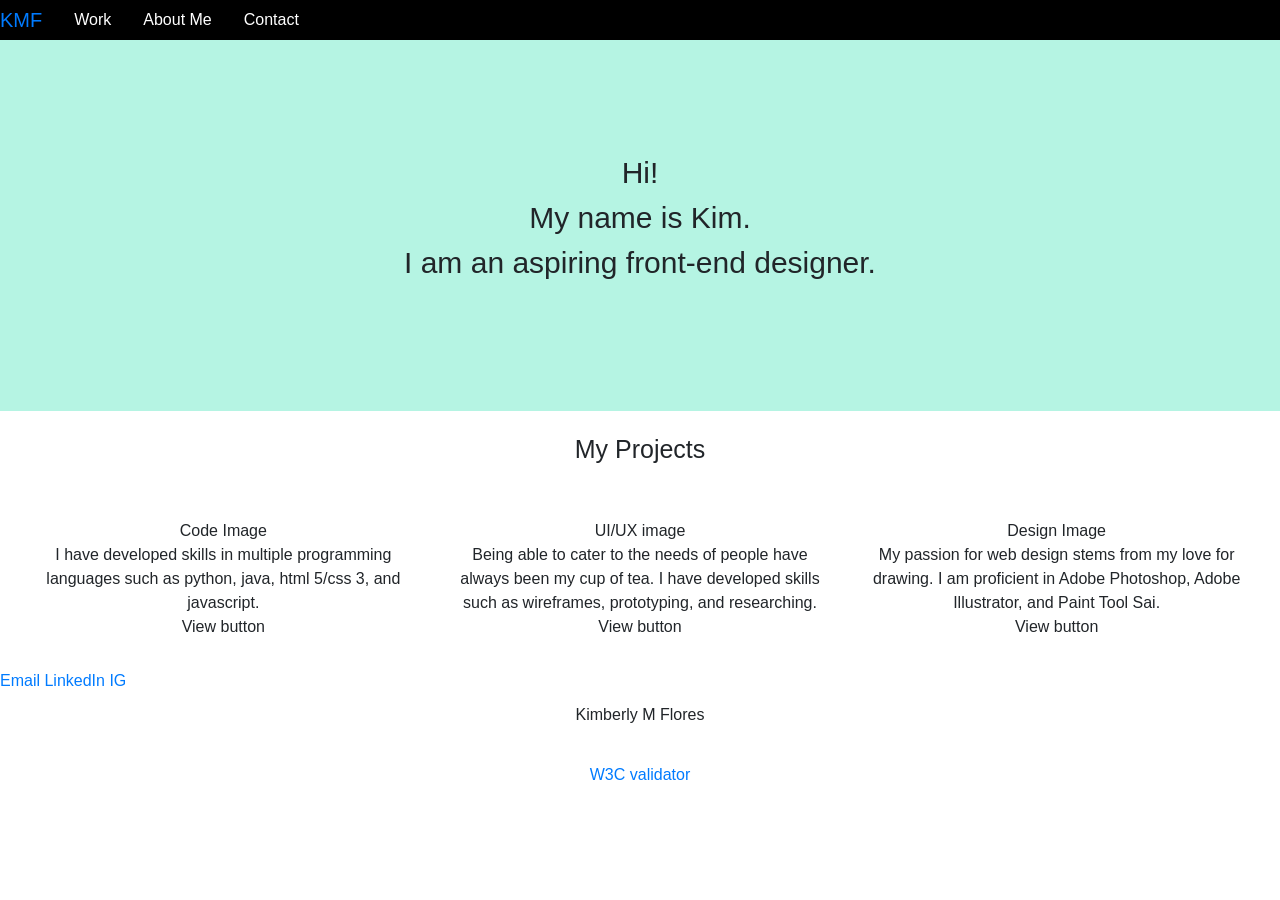
==== index.html @ 7723c7f4 "added an aboutme page" ====
<!DOCTYPE html>
<html lang="en">

<!--
WRITTEN BY: Kimberly Flores
EMAIL: kimbermf@uci.edu
-->

<head>
  <meta charset="utf-8">
  <meta name="author" content="Kimberly Flores">
  <meta name="description" content="A design portfolio">
  <link rel="stylesheet" type="text/css" href="css_code.css" />

   <!--BootStrap-->
   <meta name="viewport" content="width=device-width, initial-scale=1">
   <link rel="stylesheet" href="css/bootstrap.min.css">
   <link rel="stylesheet" href="css/override.css">
   <link rel="stylesheet" href="https://stackpath.bootstrapcdn.com/bootstrap/4.1.3/css/bootstrap.min.css" integrity="sha384-MCw98/SFnGE8fJT3GXwEOngsV7Zt27NXFoaoApmYm81iuXoPkFOJwJ8ERdknLPMO" crossorigin="anonymous">

   <!--End BootStrap-->

  <title>Kimberly's Portfolio</title>
</head>

<body>
  <nav class="nav">
    <a class="navbar-brand" href="index.html">KMF</a>
    <ul class="nav justify-content-end">
      <li class="nav-item">
        <a class="nav-link active" href="#">Work</a>
      </li>
      <li class="nav-item">
        <a class="nav-link" href="aboutme.html">About Me</a>
      </li>
      <li class="nav-item">
        <a class="nav-link" href="#">Contact</a>
      </li>
    </ul>

  </nav>

    <!--Introduction-->
    <div class="row" id=Introduction>
      <div class="col-12">
        <p>Hi! <br>My name is Kim.<br>I am an aspiring front-end designer.</p>
      </div>
    </div>

    <!--Work-->
    <div class="row" id=WorkSection>
      <div class="col-12">My Projects</div>
    </div>

    <!--images-->
    <div class="info">
    <div class="row">
      <div class="col-4">Code Image</div>
      <div class="col-4">UI/UX image</div>
      <div class="col-4">Design Image</div>
    </div>

    <!--Descriptions-->
    <div class="row">
      <div class="col-4">
        I have developed skills in multiple
        programming languages such as python, java, html 5/css 3,
        and javascript. </div>
      <div class="col-4">
        Being able to cater to the needs of people have always
        been my cup of tea. I have developed skills such as
        wireframes, prototyping, and researching. </div>
      <div class="col-4">
        My passion for web design stems from my
        love for drawing. I am proficient in Adobe Photoshop,
        Adobe Illustrator, and Paint Tool Sai.</div>
    </div>

    <!--Links/buttons-->
    <div class="row">
      <div class="col-4">View button</div>
      <div class="col-4">View button</div>
      <div class="col-4">View button</div>
    </div>

    </div>

    <!--footer-->
    <div class="row" id=footer>

        <div class="col-12">
          <a href="#">Email</a>
          <a href="#">LinkedIn</a>
          <a href="#">IG</a>
          <p>Kimberly M Flores</p>
        </div>

    </div>


  </div>

  <p>
    <a href="http://validator.w3.org/check?uri=referer">
       W3C validator
    </a>
  </p>
</body>
</html>
---- css_code.css ----
#Navigation{
  font-size:25px;
  color:white;
  background-color: #585b5a;
}

.nav{
  background-color: black;
}

.nav-link{
  color:white;
}

#Introduction{
  text-align: center;
  padding: 100px;
  font-size: 30px;
  background-color:#b5f4e3;
}

#WorkSection{
  text-align: center;
  padding: 20px;
  font-size: 25px;
}

footer{
  text-align: center;
  padding: 30px;
  background-color:#585b5a;
  color:white;
}

.info{
  text-align: center;
  padding: 30px;
}

img{
  text-align: center;
  padding: 30px;
  max-width:100%;
  height:auto;
}

html{
  height:100%;
}

body{
  min-height: 100%;
}

p{
  text-align: center;
  padding: 10px;
}

button{
  padding: 20px;
}

#aboutme{
  padding: 40px;
}

#btn{
  margin:15px;
}
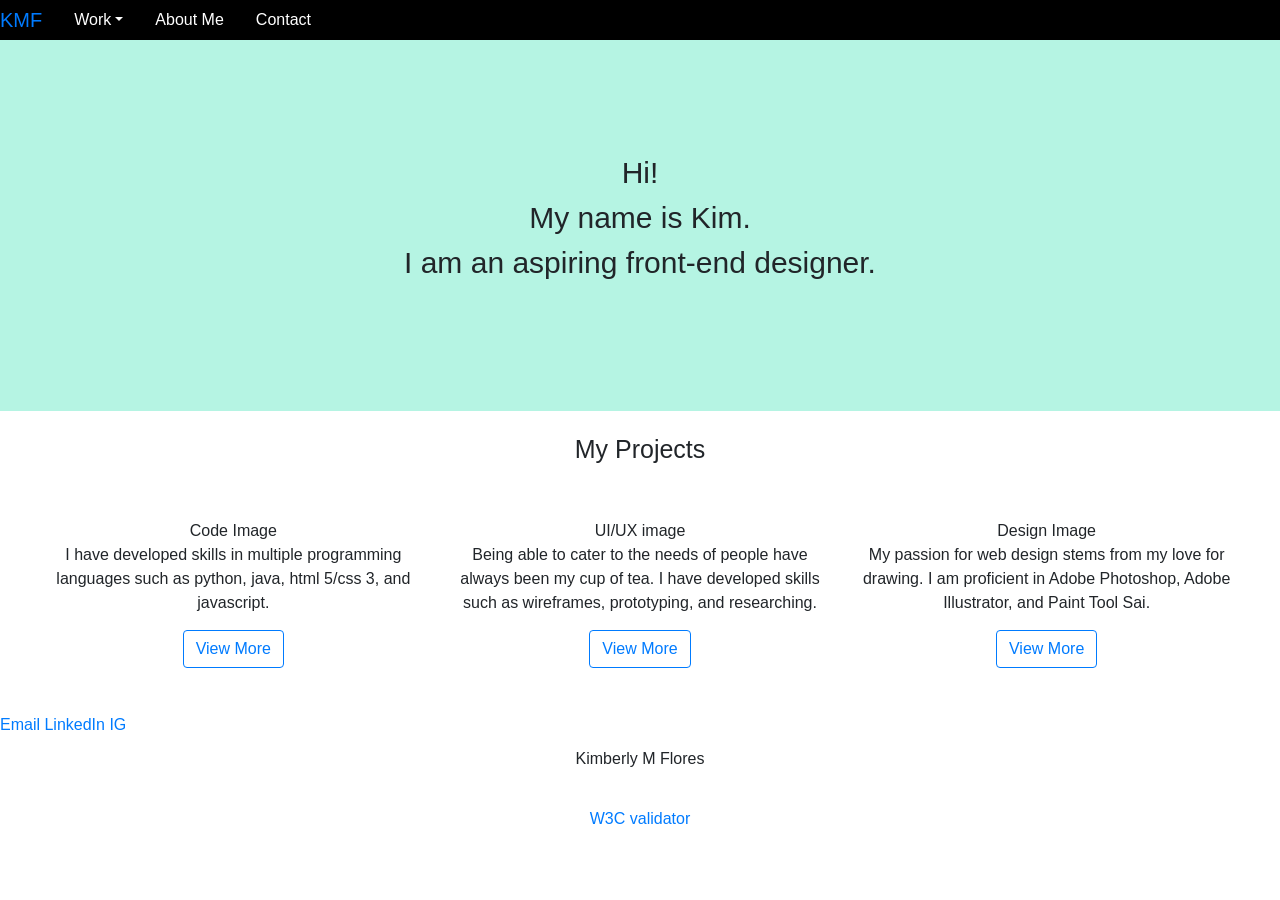
==== commit 18b11985: "added dropdown menu to nav" ====
--- a/index.html
+++ b/index.html
@@ -14,9 +14,11 @@
 
    <!--BootStrap-->
    <meta name="viewport" content="width=device-width, initial-scale=1">
-   <link rel="stylesheet" href="css/bootstrap.min.css">
-   <link rel="stylesheet" href="css/override.css">
    <link rel="stylesheet" href="https://stackpath.bootstrapcdn.com/bootstrap/4.1.3/css/bootstrap.min.css" integrity="sha384-MCw98/SFnGE8fJT3GXwEOngsV7Zt27NXFoaoApmYm81iuXoPkFOJwJ8ERdknLPMO" crossorigin="anonymous">
+
+   <script src="https://code.jquery.com/jquery-3.3.1.slim.min.js" integrity="sha384-q8i/X+965DzO0rT7abK41JStQIAqVgRVzpbzo5smXKp4YfRvH+8abtTE1Pi6jizo" crossorigin="anonymous"></script>
+   <script src="https://cdnjs.cloudflare.com/ajax/libs/popper.js/1.14.3/umd/popper.min.js" integrity="sha384-ZMP7rVo3mIykV+2+9J3UJ46jBk0WLaUAdn689aCwoqbBJiSnjAK/l8WvCWPIPm49" crossorigin="anonymous"></script>
+   <script src="https://stackpath.bootstrapcdn.com/bootstrap/4.1.3/js/bootstrap.min.js" integrity="sha384-ChfqqxuZUCnJSK3+MXmPNIyE6ZbWh2IMqE241rYiqJxyMiZ6OW/JmZQ5stwEULTy" crossorigin="anonymous"></script>
 
    <!--End BootStrap-->
 
@@ -24,11 +26,18 @@
 </head>
 
 <body>
+
+  <!--navigation bar-->
   <nav class="nav">
     <a class="navbar-brand" href="index.html">KMF</a>
     <ul class="nav justify-content-end">
-      <li class="nav-item">
-        <a class="nav-link active" href="#">Work</a>
+      <li class="nav-item dropdown">
+        <a class="nav-link dropdown-toggle" data-toggle="dropdown" href="#" role="button" aria-hasppopup="true" aria-expanded="false">Work</a>
+        <div class="dropdown-menu">
+          <a class="dropdown-item" href="#">Code</a>
+          <a class="dropdown-item" href="#">UI/UX</a>
+          <a class="dropdown-item" href="#">Design</a>
+        </div>
       </li>
       <li class="nav-item">
         <a class="nav-link" href="aboutme.html">About Me</a>
@@ -41,11 +50,13 @@
   </nav>
 
     <!--Introduction-->
-    <div class="row" id=Introduction>
-      <div class="col-12">
-        <p>Hi! <br>My name is Kim.<br>I am an aspiring front-end designer.</p>
+    <div class="container-fluid">
+      <div class="row" id=Introduction>
+        <div class="col-12">
+          <p>Hi! <br>My name is Kim.<br>I am an aspiring front-end designer.</p>
+        </div>
       </div>
-    </div>
+
 
     <!--Work-->
     <div class="row" id=WorkSection>
@@ -78,13 +89,19 @@
 
     <!--Links/buttons-->
     <div class="row">
-      <div class="col-4">View button</div>
-      <div class="col-4">View button</div>
-      <div class="col-4">View button</div>
+      <div class="col-4">
+        <button type="button" class="btn btn-outline-primary" id=btn>
+          <a href="">View More</button></div>
+      <div class="col-4">
+        <button type="button" class="btn btn-outline-primary" id=btn>
+        <a href="">View More</button></div>
+      <div class="col-4">
+        <button type="button" class="btn btn-outline-primary" id=btn>
+        <a href="">View More</button></div>
     </div>
 
     </div>
-
+  </div>
     <!--footer-->
     <div class="row" id=footer>
 
--- a/css_code.css
+++ b/css_code.css
@@ -1,7 +1,5 @@
-#Navigation{
-  font-size:25px;
-  color:white;
-  background-color: #585b5a;
+html, body{
+  height:100%;
 }
 
 .nav{
@@ -27,10 +25,10 @@
 
 footer{
   text-align: center;
-  padding: 30px;
   background-color:#585b5a;
   color:white;
 }
+
 
 .info{
   text-align: center;
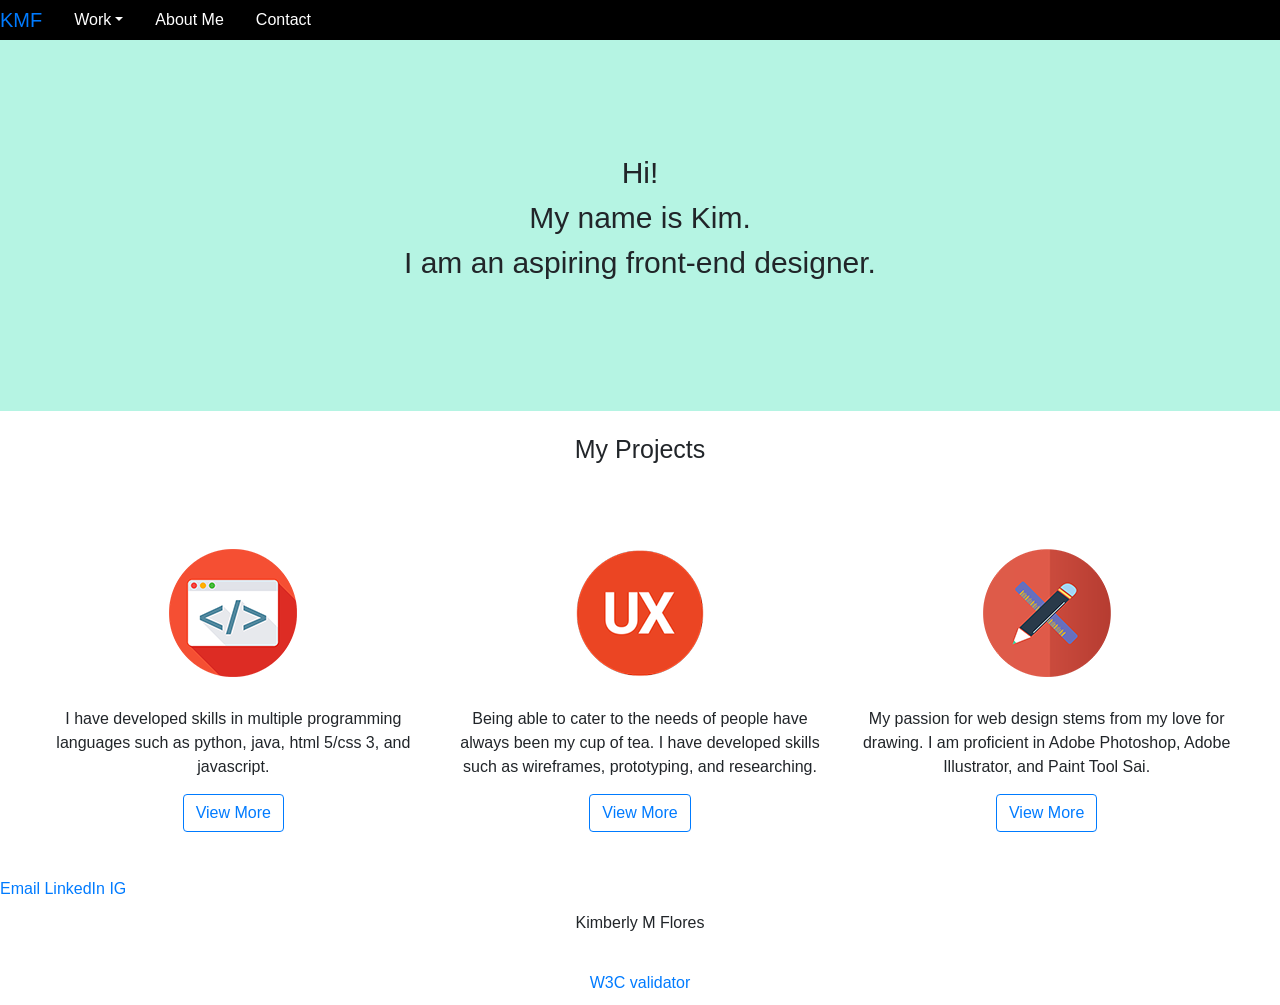
==== commit 7df2a88e: "added images to homepage" ====
--- a/index.html
+++ b/index.html
@@ -66,9 +66,9 @@
     <!--images-->
     <div class="info">
     <div class="row">
-      <div class="col-4">Code Image</div>
-      <div class="col-4">UI/UX image</div>
-      <div class="col-4">Design Image</div>
+      <div class="col-4"><img src="code.png"></div>
+      <div class="col-4"><img src="ux.png"></div>
+      <div class="col-4"><img src="design.png"></div>
     </div>
 
     <!--Descriptions-->
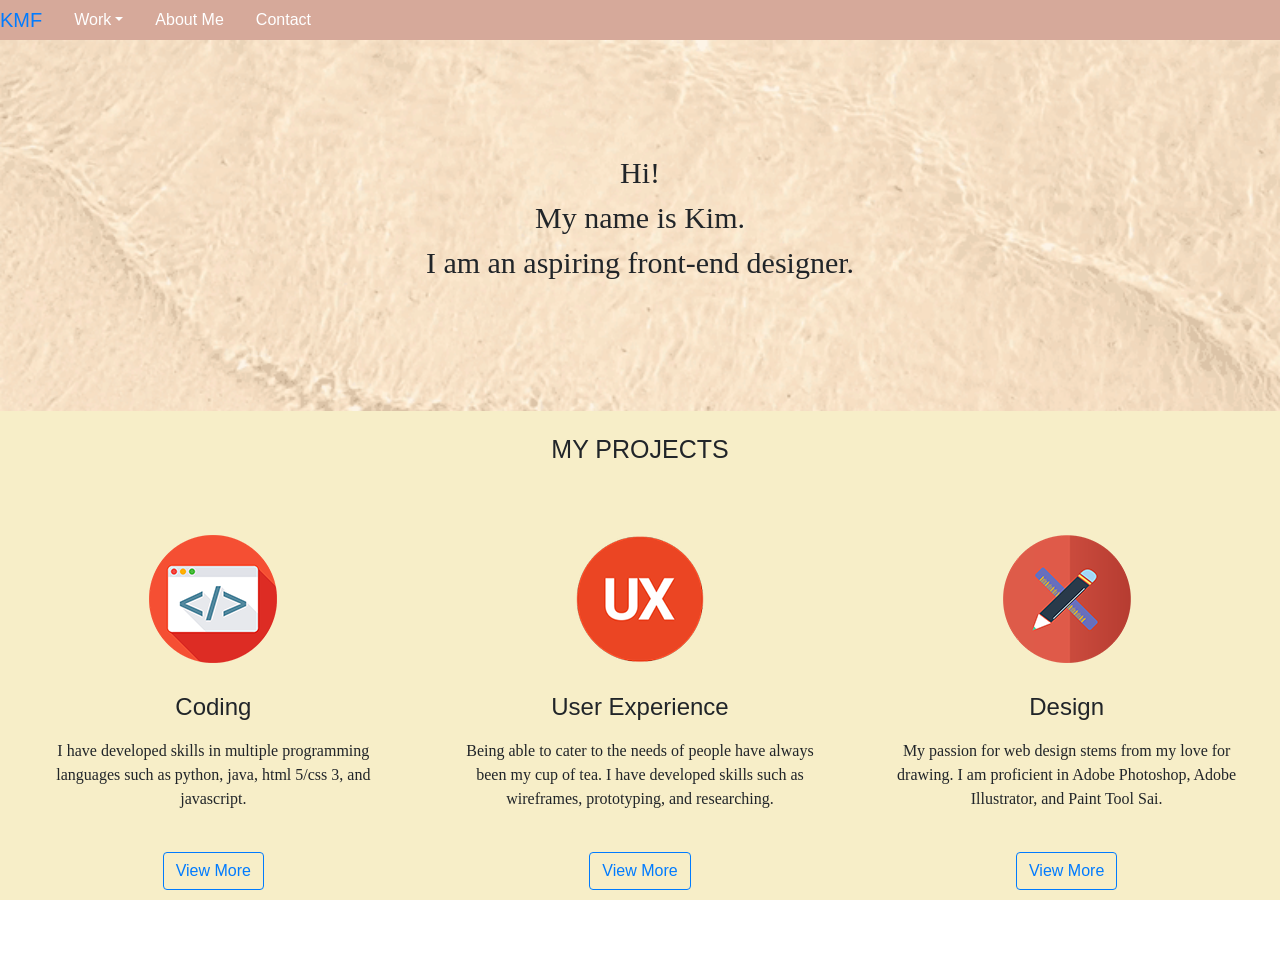
==== commit a54ec47a: "made several changes to css and added images" ====
--- a/index.html
+++ b/index.html
@@ -30,11 +30,11 @@
   <!--navigation bar-->
   <nav class="nav">
     <a class="navbar-brand" href="index.html">KMF</a>
-    <ul class="nav justify-content-end">
+    <ul class="nav">
       <li class="nav-item dropdown">
         <a class="nav-link dropdown-toggle" data-toggle="dropdown" href="#" role="button" aria-hasppopup="true" aria-expanded="false">Work</a>
         <div class="dropdown-menu">
-          <a class="dropdown-item" href="#">Code</a>
+          <a class="dropdown-item" href="code.html">Code</a>
           <a class="dropdown-item" href="#">UI/UX</a>
           <a class="dropdown-item" href="#">Design</a>
         </div>
@@ -59,8 +59,9 @@
 
 
     <!--Work-->
-    <div class="row" id=WorkSection>
-      <div class="col-12">My Projects</div>
+    <div class="work">
+    <div class="row">
+      <div class="col-12"><p id="WorkSection">MY PROJECTS</p></div>
     </div>
 
     <!--images-->
@@ -70,57 +71,48 @@
       <div class="col-4"><img src="ux.png"></div>
       <div class="col-4"><img src="design.png"></div>
     </div>
+  </div>
 
     <!--Descriptions-->
     <div class="row">
       <div class="col-4">
-        I have developed skills in multiple
+        <h4>Coding</h4>
+        <p>I have developed skills in multiple
         programming languages such as python, java, html 5/css 3,
-        and javascript. </div>
+        and javascript. </p></div>
       <div class="col-4">
-        Being able to cater to the needs of people have always
+        <h4>User Experience</h4>
+        <p>Being able to cater to the needs of people have always
         been my cup of tea. I have developed skills such as
-        wireframes, prototyping, and researching. </div>
+        wireframes, prototyping, and researching. </p></div>
       <div class="col-4">
-        My passion for web design stems from my
+        <h4>Design</h4>
+        <p>My passion for web design stems from my
         love for drawing. I am proficient in Adobe Photoshop,
-        Adobe Illustrator, and Paint Tool Sai.</div>
+        Adobe Illustrator, and Paint Tool Sai.</p></div>
     </div>
 
     <!--Links/buttons-->
-    <div class="row">
+    <div class="row" id="links">
       <div class="col-4">
-        <button type="button" class="btn btn-outline-primary" id=btn>
-          <a href="">View More</button></div>
+        <button type="button" class="btn btn-outline-primary">
+          <a href="code.html">View More</a></button></div>
       <div class="col-4">
-        <button type="button" class="btn btn-outline-primary" id=btn>
-        <a href="">View More</button></div>
+        <button type="button" class="btn btn-outline-primary">
+        <a href="uiux.html">View More</a></button></div>
       <div class="col-4">
-        <button type="button" class="btn btn-outline-primary" id=btn>
-        <a href="">View More</button></div>
+        <button type="button" class="btn btn-outline-primary">
+        <a href="design.html">View More</a></button></div>
     </div>
 
     </div>
   </div>
+
     <!--footer-->
-    <div class="row" id=footer>
-
-        <div class="col-12">
-          <a href="#">Email</a>
-          <a href="#">LinkedIn</a>
-          <a href="#">IG</a>
-          <p>Kimberly M Flores</p>
-        </div>
+    <footer>
+      <p>created by Kimberly M Flores</p>
+    </footer>
 
     </div>
-
-
-  </div>
-
-  <p>
-    <a href="http://validator.w3.org/check?uri=referer">
-       W3C validator
-    </a>
-  </p>
 </body>
 </html>
--- a/css_code.css
+++ b/css_code.css
@@ -1,38 +1,61 @@
-html, body{
-  height:100%;
+html,body
+{
+    width: 100%;
+    height: 100%;
+    margin: 0px;
+    padding: 0px;
+    overflow-x: hidden;
 }
 
+/*navigation*/
 .nav{
-  background-color: black;
+  background-color: #D6A99A;
 }
+
+
 
 .nav-link{
   color:white;
+  font-family: 'Montserrat', sans-serif;
 }
 
+
+
+/*homepage*/
 #Introduction{
   text-align: center;
   padding: 100px;
   font-size: 30px;
-  background-color:#b5f4e3;
+  background-image:url(sand.gif);
+  background-repeat: no-repeat;
+  background-size:cover;
+
 }
 
 #WorkSection{
   text-align: center;
   padding: 20px;
   font-size: 25px;
-}
-
-footer{
-  text-align: center;
-  background-color:#585b5a;
-  color:white;
+  font-family: 'Montserrat', sans-serif;
 }
 
 
+.row{
+  background-color: #f7eec8;
+}
+
+/*footer*/
+footer{
+  text-align: center;
+  background-color:#D6A99A;
+  margin-top: 10px;
+
+}
+
+/*images homepage*/
 .info{
   text-align: center;
-  padding: 30px;
+  background-color: #f7eec8;
 }
 
 img{
@@ -42,27 +65,51 @@
   height:auto;
 }
 
-html{
-  height:100%;
-}
-
-body{
-  min-height: 100%;
-}
 
 p{
   text-align: center;
   padding: 10px;
+  font-family:Old Standard TT;
 }
 
-button{
-  padding: 20px;
-}
-
+/*about me page*/
 #aboutme{
   padding: 40px;
 }
 
-#btn{
+.btn{
   margin:15px;
+  text-align: center;
 }
+
+#links{
+  text-align: center;
+}
+
+h4{
+  text-align: center;
+  font-family: Montserrat, sans-serif;
+}
+
+.workpages{
+    padding:80px;
+    background: url(binary.png);
+}
+
+.workpages p{
+  text-align:left;
+  font-size: 50px;
+}
+
+#videos {
+  text-align: center;
+}
+
+#ttt{
+  text-align: center;
+}
+
+/*code page*/
+.test{
+  padding: 10px;
+}
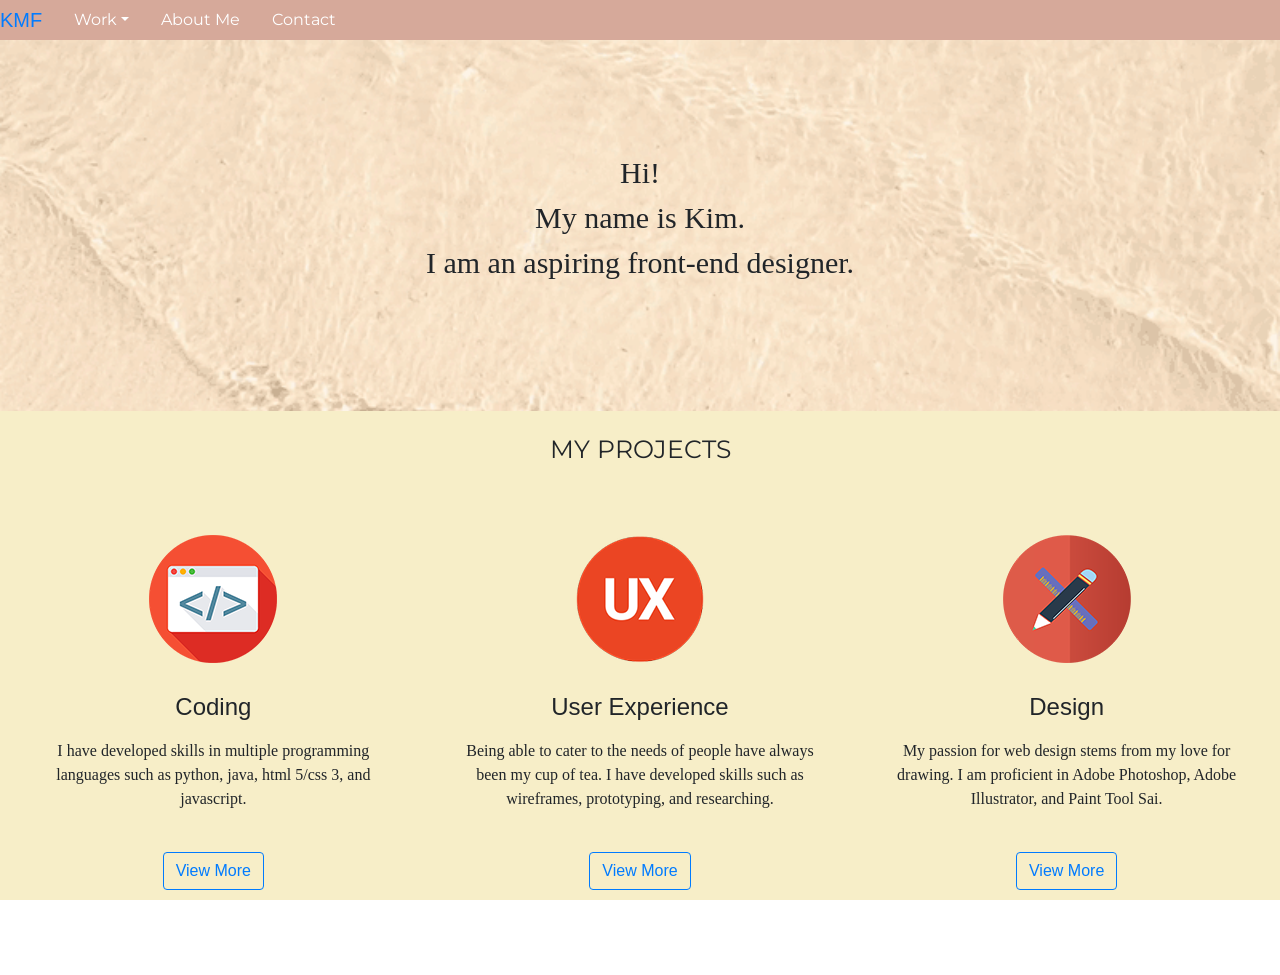
==== commit 22603b41: "added images and created contact page" ====
--- a/index.html
+++ b/index.html
@@ -11,6 +11,8 @@
   <meta name="author" content="Kimberly Flores">
   <meta name="description" content="A design portfolio">
   <link rel="stylesheet" type="text/css" href="css_code.css" />
+  <link href="https://fonts.googleapis.com/css?family=Montserrat|Old+Standard+TT" rel="stylesheet">
+
 
    <!--BootStrap-->
    <meta name="viewport" content="width=device-width, initial-scale=1">
@@ -35,15 +37,15 @@
         <a class="nav-link dropdown-toggle" data-toggle="dropdown" href="#" role="button" aria-hasppopup="true" aria-expanded="false">Work</a>
         <div class="dropdown-menu">
           <a class="dropdown-item" href="code.html">Code</a>
-          <a class="dropdown-item" href="#">UI/UX</a>
-          <a class="dropdown-item" href="#">Design</a>
+          <a class="dropdown-item" href="uiux.html">UI/UX</a>
+          <a class="dropdown-item" href="design.html">Design</a>
         </div>
       </li>
       <li class="nav-item">
         <a class="nav-link" href="aboutme.html">About Me</a>
       </li>
       <li class="nav-item">
-        <a class="nav-link" href="#">Contact</a>
+        <a class="nav-link" href="contact.html">Contact</a>
       </li>
     </ul>
 
--- a/css_code.css
+++ b/css_code.css
@@ -96,9 +96,25 @@
     background: url(binary.png);
 }
 
-.workpages p{
-  text-align:left;
+
+
+.designpage{
+  background: url(paintbrush.png);
+  padding: 80px;
+}
+
+.designpage p, .workpages p, .uiuxpage p{
+  text-align: left;
   font-size: 50px;
+}
+
+.uiuxpage{
+  background: url(laptop.jpg);
+  padding: 80px;
+}
+
+.construction, .contact{
+  text-align:center;
 }
 
 #videos {
